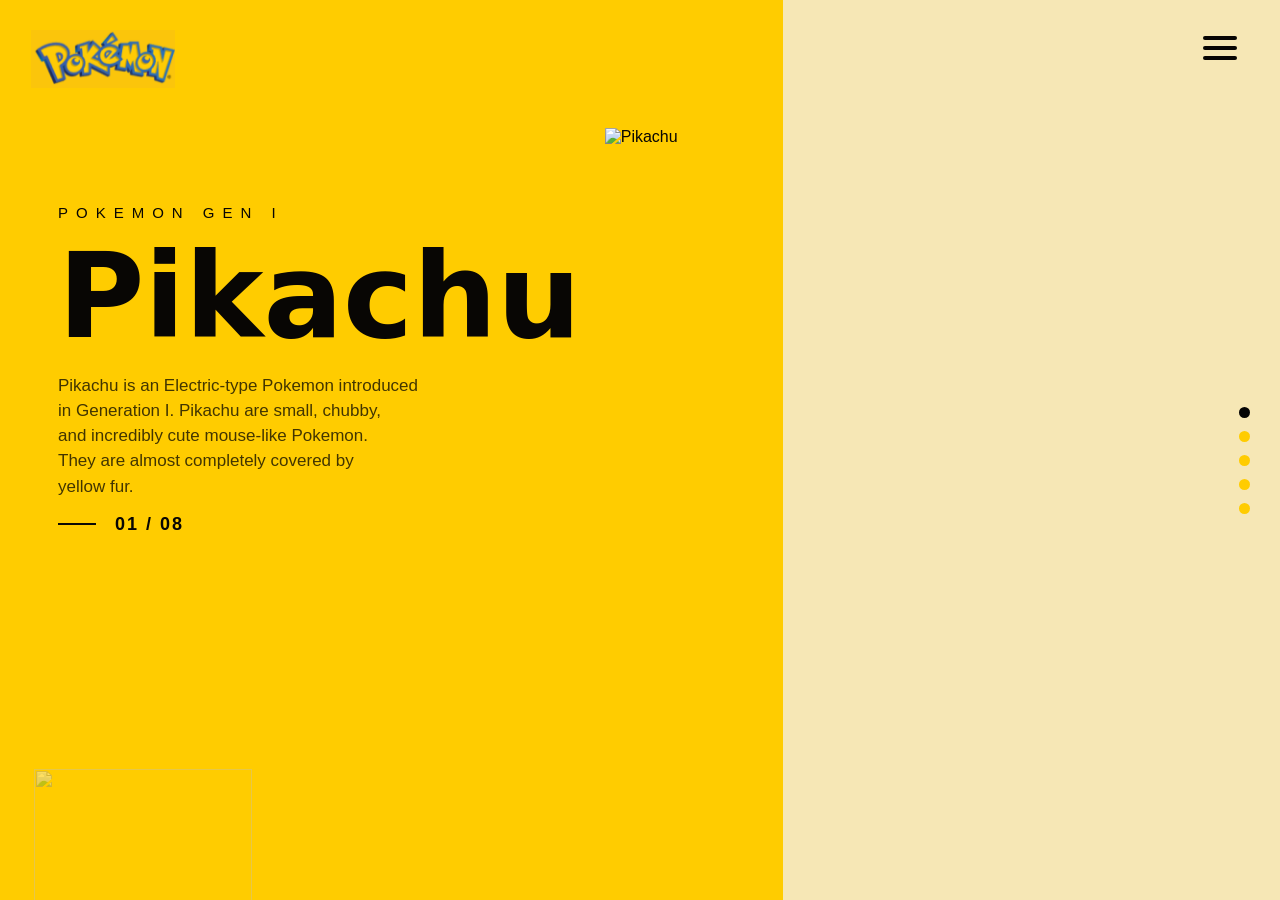
==== Assignment1/index.html @ 35fbf25a "arranging files" ====
<!DOCTYPE html>
<html lang="en">
<head>
    <meta charset="UTF-8">
    <meta name="viewport" content="width=device-width, initial-scale=1.0">
    <title>Pikachu</title>
    <link rel="stylesheet" href="style.css">
</head>
<body>
    <main class="page">
        <section class="hero">
            <div class="left-panel">
                <img class="logo" src="assets/pokemon-logo.png" alt="Pokemon">

                <div class="copy">
                    <p class="eyebrow">Pokemon Gen I</p>
                    <h1>Pikachu</h1>
                    <p class="description">
                        Pikachu is an Electric-type Pokemon introduced <br> in Generation I. Pikachu are small, chubby,<br> and incredibly cute mouse-like Pokemon.<br>
                        They are almost completely covered by<br>
                        yellow fur.
                    </p>

                    <div class="count">
                        <span></span>
                        <strong>01 / 08</strong>
                    </div>
                </div>

                <img class="pokeball-image" src="https://media.discordapp.net/attachments/1484217795024650410/1502283989119930449/pokeball.webp?ex=69ff267e&amp;is=69fdd4fe&amp;hm=9de77836e1ab40e92def54ece4855bfc6a6b1741520494e032ab79b58de413a3&amp;=&amp;format=webp&amp;width=364&amp;height=246" alt="">
            </div>

            <div class="right-panel">
                <button class="menu" aria-label="Open menu">
                    <span></span>
                    <span></span>
                    <span></span>
                </button>

                <img class="pikachu" src="https://media.discordapp.net/attachments/1484217795024650410/1502284270511853649/pikachu.webp?ex=69ff26c1&amp;is=69fdd541&amp;hm=fcfa248b5431ce4e2ad9ba15677a8bb8bc630c831b70492a5a12dc9ec57ad010&amp;=&amp;format=webp&amp;width=621&amp;height=649" alt="Pikachu">

                <div class="pagination" aria-label="Slide pagination">
                    <span class="active"></span>
                    <span></span>
                    <span></span>
                    <span></span>
                    <span></span>
                </div>
            </div>
        </section>
    </main>
</body>
</html>
---- Assignment1/style.css ----
* {
    margin: 0;
    padding: 0;
    box-sizing: border-box;
}

@font-face {
    font-family: "Poppins-Regular";
    src: url("poppins/Poppins-Regular.ttf") format("truetype"); /* changed: style.css is already inside assets, so remove the extra assets/ folder */
    font-weight: 400;
    font-style: normal;
}

html,
body {
    height: 100%;
    width: 100%;
    overflow: hidden;
}

body {
    background: #f6e7b5;
    color: #080604;
    font-family: "Arial Black", Arial, Helvetica, sans-serif;
}

.page {
    height: 100%;
    overflow: hidden;
}

.hero {
    position: relative;
    display: flex;
    height: 100%;
    overflow: hidden;
}

.left-panel {
    position: relative;
    width: 61.15%;
    height: 100%;
    background: #ffcc00;
    padding: 30px 0 0 31px;
    overflow: hidden;
}

.right-panel {
    position: relative;
    width: 38.85%;
    height: 100%;
    background: #f6e7b5;
    overflow: visible;
}

.logo {
    display: block;
    width: 144px;
    height: 58px;
    object-fit: contain;
}

.copy {
    margin-top: 116px;
    margin-left: 27px;
    width: 438px;
}

.eyebrow {
    margin-bottom: 30px;
    font-size: 15px;
    font-family: "Poppins-Regular", Arial, Helvetica, sans-serif;
    font-weight: 400;
    letter-spacing: 8px;
    text-transform: uppercase;
}

h1 {
    font-size: 118px;
    line-height: 90px;
    font-family: system-ui, -apple-system, BlinkMacSystemFont, 'Segoe UI', Roboto, Oxygen, Ubuntu, Cantarell, 'Open Sans', 'Helvetica Neue', sans-serif;
    font-weight: 700;
    letter-spacing: 0;
}

.description {
    margin-top: 32px;
    max-width: 395px;
    color: rgba(0, 0, 0, .74);
    font-size: 17px;
    line-height: 1.48;
    font-weight: 400;
    font-family: Arial, Helvetica, sans-serif;
}

.count {
    display: flex;
    align-items: center;
    gap: 19px;
    margin-top: 15px;
    font-size: 18px;
    letter-spacing: 2px;
    font-weight: 800;
    font-family: Arial, Helvetica, sans-serif;
}

.count span {
    width: 38px;
    height: 2px;
    background: #0b0905;
}

.pokeball-image {
    position: absolute;
    left: 34px;
    bottom: -16px;
    width: 218px;
    height: 147px;
    object-fit: contain;
    opacity: .38;
}

.menu {
    position: absolute;
    top: 36px;
    right: 43px;
    z-index: 3;
    display: grid;
    gap: 6px;
    width: 34px;
    border: 0;
    background: transparent;
    cursor: pointer;
}

.menu span {
    display: block;
    width: 34px;
    height: 4px;
    border-radius: 4px;
    background: #080604;
}

.pikachu {
    position: absolute;
    z-index: 2;
    left: -178px;
    top: 128px;
    width: 492px;
    height: 514px;
    object-fit: contain;
}

.pagination {
    position: absolute;
    right: 30px;
    top: 45.2%;
    display: grid;
    gap: 13px;
}

.pagination span {
    width: 11px;
    height: 11px;
    border-radius: 50%;
    background: #ffcc00;
}

.pagination .active {
    background: #050505;
}
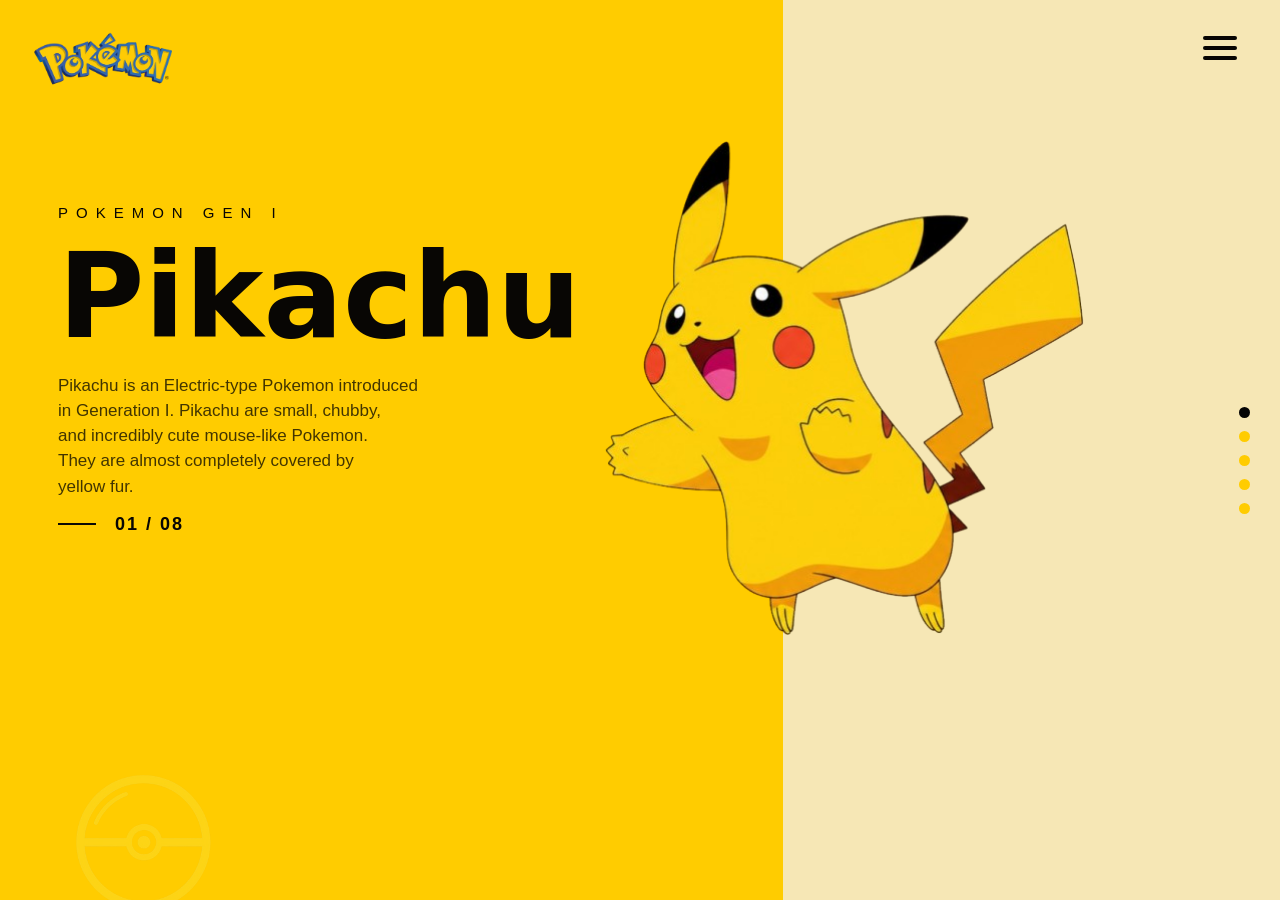
==== commit 3ab97764: "Improving css" ====
--- a/Assignment1/index.html
+++ b/Assignment1/index.html
@@ -10,7 +10,7 @@
     <main class="page">
         <section class="hero">
             <div class="left-panel">
-                <img class="logo" src="assets/pokemon-logo.png" alt="Pokemon">
+                <img class="logo" src="assets/logo.png" alt="Pokemon">
 
                 <div class="copy">
                     <p class="eyebrow">Pokemon Gen I</p>
@@ -27,7 +27,7 @@
                     </div>
                 </div>
 
-                <img class="pokeball-image" src="https://media.discordapp.net/attachments/1484217795024650410/1502283989119930449/pokeball.webp?ex=69ff267e&amp;is=69fdd4fe&amp;hm=9de77836e1ab40e92def54ece4855bfc6a6b1741520494e032ab79b58de413a3&amp;=&amp;format=webp&amp;width=364&amp;height=246" alt="">
+                <img class="pokeball-image" src="./assets/pokeball-image.webp" alt="Pokeball">
             </div>
 
             <div class="right-panel">
@@ -37,7 +37,7 @@
                     <span></span>
                 </button>
 
-                <img class="pikachu" src="https://media.discordapp.net/attachments/1484217795024650410/1502284270511853649/pikachu.webp?ex=69ff26c1&amp;is=69fdd541&amp;hm=fcfa248b5431ce4e2ad9ba15677a8bb8bc630c831b70492a5a12dc9ec57ad010&amp;=&amp;format=webp&amp;width=621&amp;height=649" alt="Pikachu">
+                <img class="pikachu" src="./assets/pikachu.png" alt="Pikachu">
 
                 <div class="pagination" aria-label="Slide pagination">
                     <span class="active"></span>
--- a/Assignment1/style.css
+++ b/Assignment1/style.css
@@ -6,9 +6,7 @@
 
 @font-face {
     font-family: "Poppins-Regular";
-    src: url("poppins/Poppins-Regular.ttf") format("truetype"); /* changed: style.css is already inside assets, so remove the extra assets/ folder */
-    font-weight: 400;
-    font-style: normal;
+    src: url("poppins/Poppins-Regular.ttf") format("truetype");
 }
 
 html,
